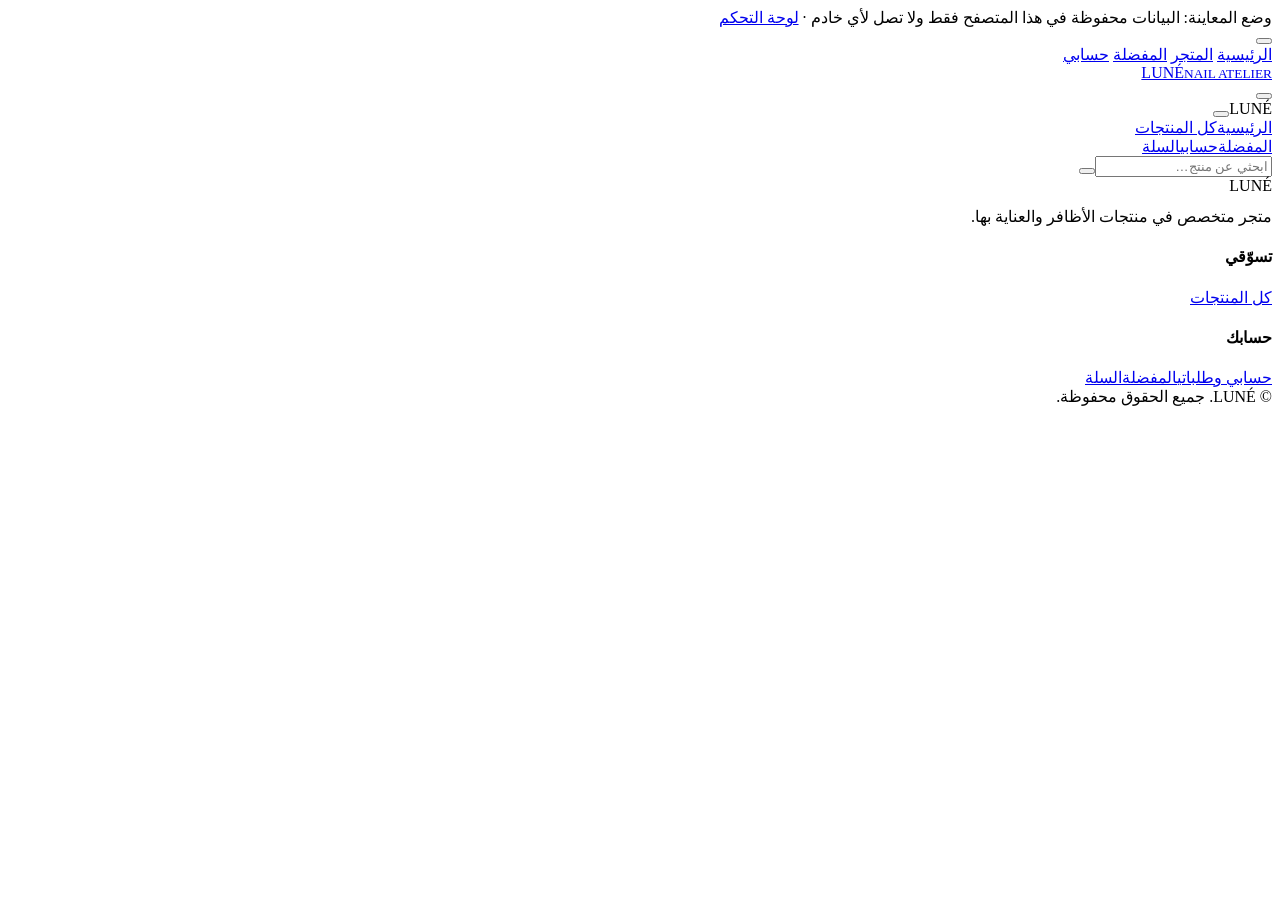
==== index.html @ ce9045cd "Add files via upload" ====
<!DOCTYPE html>
<html lang="ar" dir="rtl">
<head>
<meta charset="utf-8">
<meta name="viewport" content="width=device-width, initial-scale=1">
<title>LUNÉ — متجر الأظافر</title>
<meta name="description" content="LUNÉ متجر متخصص في منتجات الأظافر والعناية بها">
<meta name="theme-color" content="#FFFCFA">
<link rel="icon" href="data:image/svg+xml,%3Csvg xmlns='http://www.w3.org/2000/svg' viewBox='0 0 64 64'%3E%3Crect width='64' height='64' rx='14' fill='%23F4DCDD'/%3E%3Ctext x='32' y='44' font-family='Georgia' font-size='34' text-anchor='middle' fill='%232B1F23'%3EL%3C/text%3E%3C/svg%3E">
<link rel="preconnect" href="https://fonts.googleapis.com">
<link rel="preconnect" href="https://fonts.gstatic.com" crossorigin>
<link rel="stylesheet" href="https://fonts.googleapis.com/css2?family=Alexandria:wght@300;400;500&family=IBM+Plex+Sans+Arabic:wght@400;500;600&family=Bodoni+Moda:wght@500&display=swap">
<link rel="stylesheet" href="assets/style.css">
<script src="config.js"></script>
</head>
<body>
<div id="previewBar" class="preview-bar hidden">وضع المعاينة: البيانات محفوظة في هذا المتصفح فقط ولا تصل لأي خادم · <a href="admin.html">لوحة التحكم</a></div>
<div id="announce" class="announce hidden"></div>

<header class="hdr">
  <div class="wrap hdr-in">
    <div class="row" style="gap:0">
      <button class="icon-btn only-m" id="menuBtn" aria-label="القائمة"></button>
      <nav class="nav" aria-label="القائمة الرئيسية">
        <a href="#" data-r="">الرئيسية</a>
        <a href="#shop" data-r="shop">المتجر</a>
        <a href="#favorites" data-r="favorites">المفضلة</a>
        <a href="#account" data-r="account">حسابي</a>
      </nav>
    </div>
    <a href="#" class="logo" aria-label="LUNÉ الرئيسية">LUNÉ<small>NAIL ATELIER</small></a>
    <div class="hdr-tools">
      <button class="icon-btn" id="searchBtn" aria-label="بحث"></button>
      <a class="icon-btn hide-m" href="#favorites" id="favLink" aria-label="المفضلة"><span class="badge-n" id="favN"></span></a>
      <a class="icon-btn hide-m" href="#account" id="userLink" aria-label="حسابي"></a>
      <a class="icon-btn" href="#cart" id="cartLink" aria-label="السلة"><span class="badge-n" id="cartN"></span></a>
    </div>
  </div>
</header>

<div class="drawer-back" id="drawerBack"></div>
<aside class="drawer" id="drawer" aria-label="القائمة">
  <div class="dhead"><span class="logo" style="justify-self:start">LUNÉ</span><button class="icon-btn" id="drawerClose" aria-label="إغلاق"></button></div>
  <a href="#">الرئيسية</a><a href="#shop">كل المنتجات</a>
  <div id="drawerCats"></div>
  <a href="#favorites">المفضلة</a><a href="#account">حسابي</a><a href="#cart">السلة</a>
</aside>

<div class="search-pop" id="searchPop" role="dialog" aria-label="بحث">
  <form id="searchForm"><input id="searchIn" type="search" placeholder="ابحثي عن منتج…" autocomplete="off" aria-label="ابحثي عن منتج"><button type="button" class="icon-btn" id="searchClose" aria-label="إغلاق"></button></form>
  <div class="search-res" id="searchRes"></div>
</div>

<main id="view"><div class="loading"><div class="spin"></div></div></main>

<footer class="ftr">
  <div class="wrap">
    <div class="ftr-in">
      <div><div class="logo" style="justify-self:start;display:inline-block">LUNÉ</div>
        <p class="muted small" style="margin-top:12px;max-width:28em">متجر متخصص في منتجات الأظافر والعناية بها.</p></div>
      <div><h4>تسوّقي</h4><a href="#shop">كل المنتجات</a><div id="footCats"></div></div>
      <div id="footContact"><h4>حسابك</h4><a href="#account">حسابي وطلباتي</a><a href="#favorites">المفضلة</a><a href="#cart">السلة</a></div>
    </div>
    <div class="copy"><span>© <span id="yr"></span> LUNÉ. جميع الحقوق محفوظة.</span><span id="contactLine"></span></div>
  </div>
</footer>

<script type="module" src="js/store.js"></script>
</body>
</html>
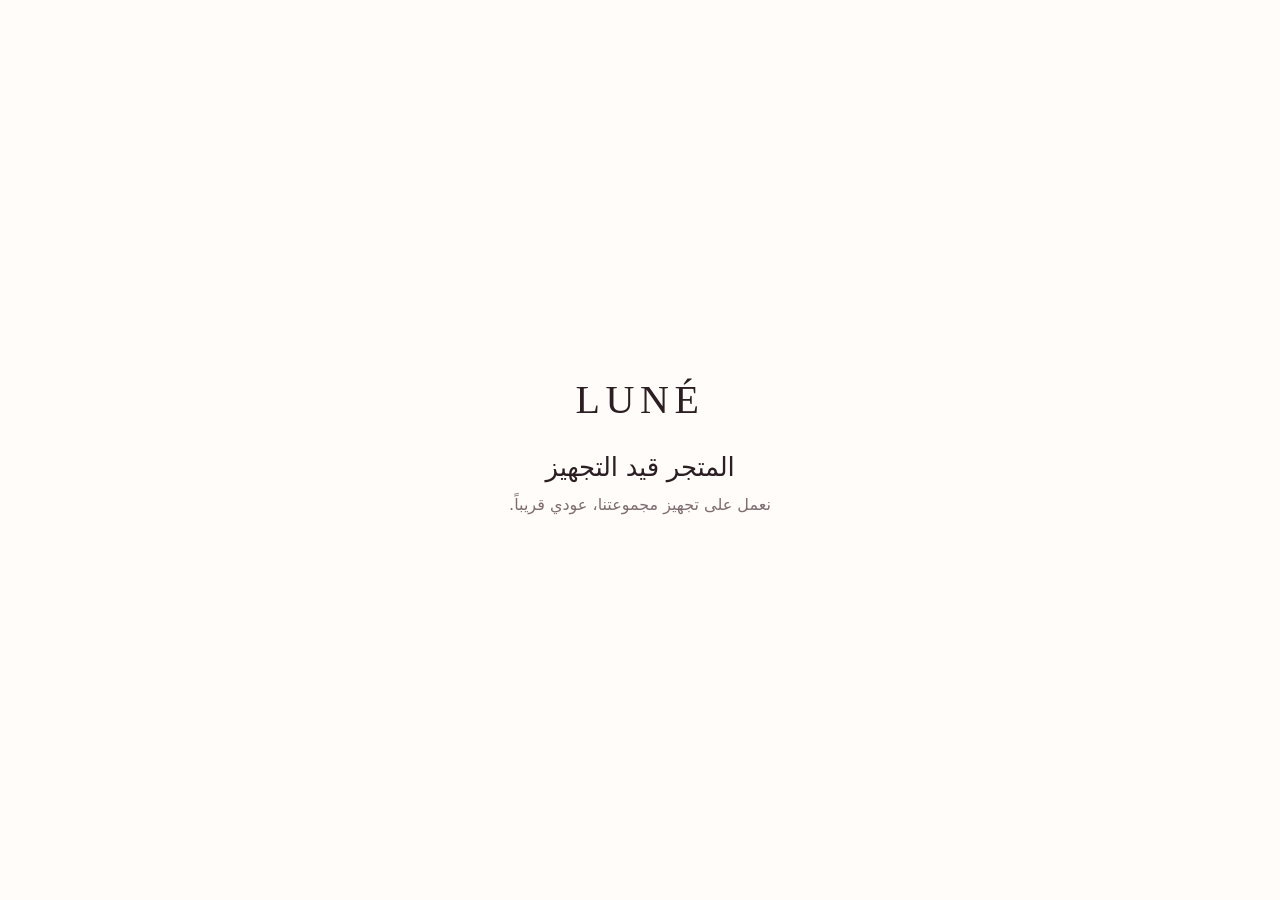
==== commit 9b1afc47: "Update index.html" ====
--- a/index.html
+++ b/index.html
@@ -10,7 +10,7 @@
 <link rel="preconnect" href="https://fonts.googleapis.com">
 <link rel="preconnect" href="https://fonts.gstatic.com" crossorigin>
 <link rel="stylesheet" href="https://fonts.googleapis.com/css2?family=Alexandria:wght@300;400;500&family=IBM+Plex+Sans+Arabic:wght@400;500;600&family=Bodoni+Moda:wght@500&display=swap">
-<link rel="stylesheet" href="assets/style.css">
+<link rel="stylesheet" href="/style.css">
 <script src="config.js"></script>
 </head>
 <body>
@@ -65,6 +65,6 @@
   </div>
 </footer>
 
-<script type="module" src="js/store.js"></script>
+<script type="module" src="/store.js"></script>
 </body>
 </html>
--- a/style.css
+++ b/style.css
@@ -0,0 +1,275 @@
+/*
+VOICE: هادئ، فاخر، أنثوي — مساحات واسعة وتفاصيل دقيقة
+IDEA: واجهة بوتيك تجميل؛ رفوف زجاجات طلاء تحت ضوء هلال
+PICTURE: هلال وردي خلف زجاجات طلاء على منصة نود
+COLOUR: أبيض دافئ + نود + وردي غباري، الحبر بني-برقوقي داكن
+TYPE: Alexandria للعناوين، IBM Plex Sans Arabic للنص، Bodoni Moda للشعار
+*/
+:root {
+  color-scheme: light;
+  --bg: #FFFCFA; --paper: #FFFFFF; --nude: #EAD8CC; --nude-2: #F6EDE7; --nude-3: #FBF6F2;
+  --blush: #F4DCDD; --rose: #B76E7C; --rose-d: #96505F; --ink: #2B1F23; --ink-2: #4A3A3F;
+  --muted: #7E6C70; --line: #EEE2DB; --ok: #3F7D5C; --warn: #A86A1E; --bad: #B04646;
+  --r: 18px; --r-s: 12px; --shadow: 0 18px 40px -22px rgba(75, 40, 48, .28);
+  --f-head: "Alexandria", "IBM Plex Sans Arabic", system-ui, sans-serif;
+  --f-body: "IBM Plex Sans Arabic", system-ui, "Segoe UI", Tahoma, sans-serif;
+  --f-logo: "Bodoni Moda", "Didot", Georgia, serif;
+}
+*, *::before, *::after { box-sizing: border-box; min-width: 0; }
+html { scroll-behavior: smooth; scroll-padding-top: 90px; -webkit-text-size-adjust: 100%; }
+body { margin: 0; background: var(--bg); color: var(--ink); font: 16px/1.7 var(--f-body); overflow-x: clip; -webkit-font-smoothing: antialiased; }
+img { max-width: 100%; display: block; }
+a { color: inherit; text-decoration: none; }
+button, input, select, textarea { font: inherit; color: inherit; }
+h1, h2, h3, h4 { font-family: var(--f-head); font-weight: 400; line-height: 1.2; margin: 0 0 .5em; text-wrap: balance; }
+h1 { font-size: clamp(32px, 5.4vw, 58px); font-weight: 300; letter-spacing: -.01em; }
+h2 { font-size: clamp(24px, 3.2vw, 34px); font-weight: 300; }
+h3 { font-size: 19px; font-weight: 500; }
+p { margin: 0 0 1em; }
+.muted { color: var(--muted); }
+.small { font-size: 14px; }
+.ic { width: 22px; height: 22px; flex: none; }
+.wrap { max-width: 1240px; margin-inline: auto; padding-inline: max(4vw, 16px); }
+.band { padding-block: clamp(40px, 6vw, 88px); }
+.hidden { display: none !important; }
+:focus-visible { outline: 2px solid var(--rose); outline-offset: 2px; }
+@media (prefers-reduced-motion: reduce) { * { animation: none !important; transition: none !important; scroll-behavior: auto !important; } }
+
+/* أزرار وحقول */
+.btn { display: inline-flex; align-items: center; justify-content: center; gap: 8px; min-height: 48px; padding: 0 26px; border-radius: 999px; border: 1px solid var(--ink); background: var(--ink); color: #fff; cursor: pointer; font-weight: 500; font-size: 15.5px; transition: background .2s, color .2s, transform .15s; white-space: nowrap; }
+.btn:hover { background: var(--rose-d); border-color: var(--rose-d); }
+.btn:active { transform: scale(.98); }
+.btn[disabled] { opacity: .5; cursor: not-allowed; }
+.btn.ghost { background: transparent; color: var(--ink); border-color: var(--line); }
+.btn.ghost:hover { border-color: var(--ink); background: transparent; }
+.btn.light { background: #fff; color: var(--ink); border-color: #fff; }
+.btn.rose { background: var(--rose); border-color: var(--rose); }
+.btn.danger { background: var(--bad); border-color: var(--bad); }
+.btn.sm { min-height: 40px; padding: 0 16px; font-size: 14px; }
+.btn.block { width: 100%; }
+.icon-btn { display: inline-grid; place-items: center; width: 44px; height: 44px; border-radius: 50%; border: 0; background: transparent; cursor: pointer; position: relative; color: var(--ink); }
+.icon-btn:hover { background: var(--nude-2); }
+.badge-n { position: absolute; top: 4px; inset-inline-end: 2px; min-width: 18px; height: 18px; padding: 0 5px; border-radius: 9px; background: var(--rose); color: #fff; font-size: 11px; line-height: 18px; text-align: center; font-weight: 600; }
+.badge-n:empty, .badge-n[data-n="0"] { display: none; }
+
+label.f { display: block; margin-bottom: 14px; }
+label.f > span { display: block; font-size: 14px; color: var(--ink-2); margin-bottom: 6px; font-weight: 500; }
+.in, select.in, textarea.in { width: 100%; min-height: 48px; padding: 11px 14px; border: 1px solid var(--line); border-radius: var(--r-s); background: #fff; font-size: 16px; transition: border .15s; }
+textarea.in { min-height: 96px; resize: vertical; }
+.in:focus { outline: none; border-color: var(--rose); box-shadow: 0 0 0 3px rgba(183, 110, 124, .14); }
+.grid2 { display: grid; grid-template-columns: repeat(2, minmax(0, 1fr)); gap: 0 14px; }
+@media (max-width: 560px) { .grid2 { grid-template-columns: minmax(0, 1fr); } }
+.check { display: flex; align-items: center; gap: 10px; min-height: 44px; cursor: pointer; }
+.check input { width: 20px; height: 20px; accent-color: var(--rose); }
+.err { color: var(--bad); font-size: 14px; min-height: 1.2em; margin: 6px 0; }
+.row { display: flex; gap: 12px; align-items: center; flex-wrap: wrap; }
+.row-end { display: flex; gap: 10px; justify-content: flex-end; flex-wrap: wrap; margin-top: 18px; }
+.spacer { flex: 1; }
+
+/* شريط المعاينة */
+.preview-bar { background: var(--ink); color: #F6E9E4; font-size: 13.5px; text-align: center; padding: 8px 16px; }
+.preview-bar a { text-decoration: underline; }
+.announce { background: var(--blush); color: var(--ink-2); text-align: center; font-size: 13.5px; padding: 8px 16px; }
+
+/* الهيدر */
+.hdr { position: sticky; top: 0; z-index: 40; background: rgba(255, 252, 250, .92); backdrop-filter: blur(14px); -webkit-backdrop-filter: blur(14px); border-bottom: 1px solid var(--line); }
+.hdr-in { display: grid; grid-template-columns: 1fr auto 1fr; align-items: center; height: 72px; }
+.logo { font-family: var(--f-logo); font-size: 30px; letter-spacing: .14em; font-weight: 500; direction: ltr; justify-self: center; line-height: 1; }
+.logo small { display: block; font-family: var(--f-body); font-size: 10px; letter-spacing: .32em; text-align: center; color: var(--muted); margin-top: 4px; }
+.nav { display: flex; gap: 26px; font-size: 15px; }
+.nav a { padding: 6px 0; border-bottom: 1px solid transparent; }
+.nav a:hover, .nav a.on { border-color: var(--ink); }
+.hdr-tools { display: flex; justify-content: flex-end; gap: 2px; }
+.only-m { display: none; }
+@media (max-width: 860px) {
+  .nav { display: none; } .only-m { display: inline-grid; }
+  .hdr-in { height: 62px; } .logo { font-size: 24px; } .logo small { display: none; }
+  .hdr-tools .hide-m { display: none; }
+}
+
+/* القائمة الجانبية للجوال */
+.drawer-back { position: fixed; inset: 0; background: rgba(43, 31, 35, .35); z-index: 60; opacity: 0; pointer-events: none; transition: opacity .25s; }
+.drawer { position: fixed; top: 0; bottom: 0; inset-inline-start: 0; width: min(340px, 88vw); background: var(--bg); z-index: 61; transform: translateX(100%); transition: transform .3s ease; padding: 18px; display: flex; flex-direction: column; gap: 4px; overflow-y: auto; }
+.drawer.open { transform: none; } .drawer-back.open { opacity: 1; pointer-events: auto; }
+.drawer a { padding: 14px 6px; border-bottom: 1px solid var(--line); font-size: 17px; }
+.drawer .dhead { display: flex; justify-content: space-between; align-items: center; margin-bottom: 10px; }
+
+/* البحث */
+.search-pop { position: fixed; inset: 0; z-index: 70; background: rgba(255, 252, 250, .98); display: none; padding: 20px max(4vw, 16px); }
+.search-pop.open { display: block; }
+.search-pop form { max-width: 760px; margin: 8vh auto 0; display: flex; gap: 10px; align-items: center; border-bottom: 1px solid var(--ink); }
+.search-pop input { flex: 1; border: 0; background: transparent; font-size: clamp(22px, 4vw, 34px); padding: 14px 0; font-family: var(--f-head); font-weight: 300; outline: none; }
+.search-res { max-width: 760px; margin: 20px auto; display: grid; gap: 8px; }
+.search-res a { display: flex; gap: 14px; align-items: center; padding: 8px; border-radius: var(--r-s); }
+.search-res a:hover { background: var(--nude-2); }
+.search-res .th { width: 56px; aspect-ratio: 4/5; border-radius: 10px; overflow: hidden; background: var(--nude-2); flex: none; }
+
+/* الهيرو */
+.hero { background: linear-gradient(180deg, var(--nude-3), var(--bg)); overflow: hidden; }
+.hero-in { display: grid; grid-template-columns: minmax(0, 1fr) minmax(0, 1.05fr); align-items: center; gap: 24px; min-height: min(640px, 82vh); padding-block: 32px; }
+.hero h1 b { font-weight: 500; color: var(--rose-d); }
+.hero p.lead { font-size: 18px; color: var(--ink-2); max-width: 30em; }
+.hero-svg { width: 100%; height: auto; max-height: 600px; animation: rise 1.1s ease both; }
+@keyframes rise { from { opacity: 0; transform: translateY(18px); } to { opacity: 1; transform: none; } }
+.hero .eyebrow { font-family: var(--f-logo); direction: ltr; text-align: end; letter-spacing: .3em; color: var(--rose); font-size: 14px; margin-bottom: 14px; }
+@media (max-width: 760px) {
+  .hero-in { grid-template-columns: minmax(0, 1fr); min-height: 0; text-align: center; padding-block: 20px 36px; }
+  .hero-art { order: -1; max-width: 420px; margin-inline: auto; }
+  .hero .eyebrow { text-align: center; } .hero p.lead { margin-inline: auto; font-size: 16.5px; } .hero .row { justify-content: center; }
+}
+
+/* عناوين الأقسام */
+.sec-head { display: flex; justify-content: space-between; align-items: end; gap: 16px; margin-bottom: 26px; flex-wrap: wrap; }
+.sec-head h2 { margin: 0; }
+.link-u { border-bottom: 1px solid currentColor; padding-bottom: 2px; font-size: 15px; }
+
+/* التصنيفات */
+.cats { display: grid; grid-auto-flow: column; grid-auto-columns: minmax(150px, 1fr); gap: 14px; overflow-x: auto; scroll-snap-type: x mandatory; padding-bottom: 6px; scrollbar-width: none; }
+.cats::-webkit-scrollbar { display: none; }
+.cat { scroll-snap-align: start; position: relative; aspect-ratio: 3/4; border-radius: var(--r); overflow: hidden; background: var(--nude-2); display: flex; align-items: flex-end; }
+.cat img, .cat .ph { position: absolute; inset: 0; width: 100%; height: 100%; object-fit: cover; }
+.cat span { position: relative; width: 100%; padding: 40px 16px 16px; background: linear-gradient(transparent, rgba(43, 31, 35, .55)); color: #fff; font-family: var(--f-head); font-size: 18px; }
+.cat .ph + span, .cat.noimg span { background: none; color: var(--ink); }
+
+/* بطاقات المنتجات */
+.grid { display: grid; grid-template-columns: repeat(4, minmax(0, 1fr)); gap: 30px 20px; }
+@media (max-width: 1000px) { .grid { grid-template-columns: repeat(3, minmax(0, 1fr)); } }
+@media (max-width: 680px) { .grid { grid-template-columns: repeat(2, minmax(0, 1fr)); gap: 22px 12px; } }
+.card { position: relative; display: flex; flex-direction: column; }
+.card .media { position: relative; aspect-ratio: 4/5; border-radius: var(--r); overflow: hidden; background: var(--nude-2); }
+.card .media img { position: absolute; inset: 0; width: 100%; height: 100%; object-fit: cover; transition: opacity .5s, transform .8s; }
+.card .media img.alt { opacity: 0; }
+.card:hover .media img.alt { opacity: 1; }
+.card:hover .media img:first-child { transform: scale(1.03); }
+.ph { position: absolute; inset: 0; display: grid; place-items: center; background: radial-gradient(circle at 50% 38%, #FFF7F5, var(--nude-2) 70%); }
+.ph .bottle { width: 42%; height: auto; }
+.card .fav { position: absolute; top: 10px; inset-inline-end: 10px; background: rgba(255, 255, 255, .88); z-index: 2; }
+.fav.on { color: var(--rose); } .fav.on .ic { fill: var(--rose); }
+.card .quick { position: absolute; inset-inline: 10px; bottom: 10px; z-index: 2; opacity: 0; transform: translateY(6px); transition: .25s; }
+.card:hover .quick, .card:focus-within .quick { opacity: 1; transform: none; }
+@media (hover: none) { .card .quick { display: none; } }
+.card .meta { padding: 12px 2px 0; }
+.card .nm { font-size: 15.5px; line-height: 1.5; margin-bottom: 4px; }
+.price { font-weight: 600; font-size: 15.5px; white-space: nowrap; }
+.price s { color: var(--muted); font-weight: 400; margin-inline-start: 8px; font-size: 14px; }
+.tag { position: absolute; top: 12px; inset-inline-start: 12px; z-index: 2; background: #fff; color: var(--ink); font-size: 12px; padding: 4px 10px; border-radius: 999px; }
+.tag.sale { background: var(--rose); color: #fff; }
+
+/* شريط الطقوس */
+.ritual { background: var(--ink); color: #F4E7E2; }
+.ritual h2 { color: #fff; }
+.steps { display: grid; grid-template-columns: repeat(3, minmax(0, 1fr)); gap: 28px; margin-top: 30px; }
+.steps div { border-top: 1px solid rgba(255, 255, 255, .2); padding-top: 18px; }
+.steps b { display: block; font-family: var(--f-head); font-weight: 400; font-size: 20px; color: #fff; margin-bottom: 6px; }
+@media (max-width: 700px) { .steps { grid-template-columns: minmax(0, 1fr); gap: 18px; } }
+
+/* صفحة المتجر */
+.toolbar { display: flex; gap: 10px; flex-wrap: wrap; align-items: center; margin-bottom: 26px; }
+.chips { display: flex; gap: 8px; overflow-x: auto; scrollbar-width: none; flex: 1 1 100%; padding-bottom: 4px; }
+.chips::-webkit-scrollbar { display: none; }
+.chip { flex: none; min-height: 40px; padding: 0 18px; border: 1px solid var(--line); border-radius: 999px; background: #fff; cursor: pointer; font-size: 14.5px; }
+.chip.on { background: var(--ink); color: #fff; border-color: var(--ink); }
+.toolbar .in { min-height: 44px; width: auto; }
+.toolbar .q { flex: 1 1 220px; }
+.empty { text-align: center; padding: 60px 16px; color: var(--muted); }
+.empty .ph { position: relative; width: 140px; height: 170px; margin: 0 auto 16px; border-radius: 50%; }
+.empty h3 { color: var(--ink); font-family: var(--f-head); font-weight: 400; font-size: 22px; }
+
+/* صفحة المنتج */
+.pd { display: grid; grid-template-columns: minmax(0, 1.1fr) minmax(0, 1fr); gap: clamp(24px, 5vw, 64px); align-items: start; }
+.gallery { position: sticky; top: 92px; }
+.g-main { display: flex; overflow-x: auto; scroll-snap-type: x mandatory; border-radius: var(--r); scrollbar-width: none; background: var(--nude-2); }
+.g-main::-webkit-scrollbar { display: none; }
+.g-main > * { flex: 0 0 100%; scroll-snap-align: center; aspect-ratio: 4/5; position: relative; }
+.g-main img { width: 100%; height: 100%; object-fit: cover; }
+.g-thumbs { display: flex; gap: 10px; margin-top: 12px; overflow-x: auto; }
+.g-thumbs button { flex: none; width: 70px; aspect-ratio: 4/5; border-radius: 10px; overflow: hidden; border: 1px solid var(--line); padding: 0; cursor: pointer; background: var(--nude-2); }
+.g-thumbs button.on { border-color: var(--ink); }
+.g-thumbs img { width: 100%; height: 100%; object-fit: cover; }
+.pd .crumb { font-size: 13.5px; color: var(--muted); margin-bottom: 12px; }
+.pd .price { font-size: 22px; }
+.stock { font-size: 14px; margin: 10px 0 20px; }
+.stock.s-low { color: var(--warn); } .stock.s-out { color: var(--bad); } .stock.s-in { color: var(--ok); }
+.qty { display: inline-flex; align-items: center; border: 1px solid var(--line); border-radius: 999px; height: 48px; background: #fff; }
+.qty button { width: 44px; height: 44px; border: 0; background: none; cursor: pointer; display: grid; place-items: center; }
+.qty input { width: 40px; text-align: center; border: 0; background: none; font-size: 16px; -moz-appearance: textfield; }
+.qty input::-webkit-outer-spin-button, .qty input::-webkit-inner-spin-button { -webkit-appearance: none; }
+.buy { display: flex; gap: 10px; flex-wrap: wrap; }
+.buy .btn:not(.icon-btn) { flex: 1 1 180px; }
+.desc { margin-top: 30px; padding-top: 24px; border-top: 1px solid var(--line); white-space: pre-line; color: var(--ink-2); }
+@media (max-width: 800px) { .pd { grid-template-columns: minmax(0, 1fr); } .gallery { position: static; margin-inline: calc(-1 * max(4vw, 16px)); } .g-main { border-radius: 0; } .g-thumbs { padding-inline: max(4vw, 16px); } }
+
+/* السلة والدفع */
+.two { display: grid; grid-template-columns: minmax(0, 1.5fr) minmax(0, 1fr); gap: clamp(20px, 4vw, 48px); align-items: start; }
+@media (max-width: 860px) { .two { grid-template-columns: minmax(0, 1fr); } }
+.panel { background: #fff; border: 1px solid var(--line); border-radius: var(--r); padding: clamp(18px, 3vw, 28px); }
+.sum-box { position: sticky; top: 92px; background: var(--nude-3); border: 1px solid var(--line); border-radius: var(--r); padding: 24px; }
+.line { display: grid; grid-template-columns: 88px minmax(0, 1fr) auto; gap: 14px; padding: 16px 0; border-bottom: 1px solid var(--line); align-items: center; }
+.line .th { aspect-ratio: 4/5; border-radius: 12px; overflow: hidden; background: var(--nude-2); position: relative; }
+.line .th img { width: 100%; height: 100%; object-fit: cover; }
+.line .qty { height: 40px; margin-top: 8px; } .line .qty button { width: 36px; height: 38px; }
+.sum-row { display: flex; justify-content: space-between; gap: 12px; padding: 7px 0; font-size: 15px; }
+.sum-row.total { border-top: 1px solid var(--line); margin-top: 8px; padding-top: 14px; font-size: 18px; font-weight: 600; }
+.sum-row .disc { color: var(--rose-d); }
+.coupon { display: flex; gap: 8px; margin: 14px 0; } .coupon .in { min-height: 44px; }
+.opt { display: flex; gap: 12px; align-items: flex-start; padding: 14px 16px; border: 1px solid var(--line); border-radius: var(--r-s); margin-bottom: 10px; cursor: pointer; background: #fff; }
+.opt:has(input:checked) { border-color: var(--ink); background: var(--nude-3); }
+.opt input { margin-top: 5px; accent-color: var(--ink); width: 18px; height: 18px; }
+.opt.disabled { opacity: .55; cursor: not-allowed; }
+.opt .spacer + b { white-space: nowrap; }
+.step-t { display: flex; align-items: center; gap: 10px; margin: 6px 0 16px; font-family: var(--f-head); font-size: 19px; }
+.step-t i { font-style: normal; width: 30px; height: 30px; border-radius: 50%; background: var(--ink); color: #fff; display: grid; place-items: center; font-size: 14px; }
+.mini-line { display: flex; gap: 10px; align-items: center; padding: 8px 0; font-size: 14.5px; }
+.mini-line .th { width: 48px; aspect-ratio: 4/5; border-radius: 8px; overflow: hidden; background: var(--nude-2); position: relative; flex: none; }
+.mini-line .th img { width: 100%; height: 100%; object-fit: cover; }
+.mini-line .ph .bottle { width: 60%; }
+
+/* نجاح الطلب */
+.done { max-width: 640px; margin: 0 auto; text-align: center; }
+.done .tick { width: 76px; height: 76px; border-radius: 50%; background: var(--blush); color: var(--rose-d); display: grid; place-items: center; margin: 0 auto 18px; }
+.done .tick .ic { width: 36px; height: 36px; }
+.done .panel { text-align: start; margin-top: 24px; }
+
+/* الحساب */
+.auth { max-width: 460px; margin: 0 auto; }
+.tabs { display: flex; border-bottom: 1px solid var(--line); margin-bottom: 22px; }
+.tabs button { flex: 1; min-height: 48px; background: none; border: 0; border-bottom: 2px solid transparent; cursor: pointer; font-size: 16px; color: var(--muted); }
+.tabs button.on { border-color: var(--ink); color: var(--ink); }
+.order-card { border: 1px solid var(--line); border-radius: var(--r-s); padding: 16px; margin-bottom: 12px; background: #fff; }
+.st { display: inline-block; font-size: 12.5px; padding: 3px 10px; border-radius: 999px; background: var(--nude-2); color: var(--ink-2); white-space: nowrap; }
+.st.pending { background: #FBEFD9; color: #8A5A12; } .st.confirmed, .st.processing { background: #E6EEF7; color: #2D5784; }
+.st.shipped { background: #EEE6F6; color: #5E3D86; } .st.delivered, .st.paid { background: #E1F0E7; color: #2F6B4B; }
+.st.cancelled, .st.failed { background: #F7E1E1; color: #973B3B; }
+
+/* الفوتر */
+.ftr { background: var(--nude-3); border-top: 1px solid var(--line); margin-top: 40px; }
+.ftr-in { display: grid; grid-template-columns: 1.4fr 1fr 1fr; gap: 30px; padding-block: 48px 26px; }
+.ftr h4 { font-size: 15px; font-weight: 500; margin-bottom: 12px; }
+.ftr a { display: block; padding: 5px 0; color: var(--ink-2); font-size: 14.5px; }
+.ftr .copy { border-top: 1px solid var(--line); padding: 18px 0 26px; font-size: 13px; color: var(--muted); display: flex; justify-content: space-between; flex-wrap: wrap; gap: 10px; }
+@media (max-width: 700px) { .ftr-in { grid-template-columns: minmax(0, 1fr); gap: 18px; } }
+
+/* نوافذ وتنبيهات */
+.toasts { position: fixed; bottom: 20px; inset-inline: 0; display: grid; justify-items: center; gap: 8px; z-index: 200; pointer-events: none; padding: 0 16px; }
+.toast { background: var(--ink); color: #fff; padding: 12px 20px; border-radius: 999px; font-size: 14.5px; box-shadow: var(--shadow); transition: opacity .4s, transform .4s; max-width: 92vw; }
+.toast.bad { background: var(--bad); } .toast.out { opacity: 0; transform: translateY(8px); }
+.modal-back { position: fixed; inset: 0; background: rgba(43, 31, 35, .4); z-index: 100; display: grid; place-items: center; padding: 16px; overflow-y: auto; }
+.modal { background: var(--bg); border-radius: var(--r); width: min(760px, 100%); padding: clamp(18px, 3vw, 30px); box-shadow: var(--shadow); max-height: calc(100vh - 32px); overflow-y: auto; }
+.modal.small { width: min(420px, 100%); }
+.modal-h { display: flex; justify-content: space-between; align-items: center; margin-bottom: 14px; gap: 10px; }
+.modal-h h3 { margin: 0; font-size: 21px; font-weight: 400; }
+.confirm-text { font-size: 17px; margin: 6px 0 4px; }
+@media (max-width: 600px) { .modal-back { padding: 0; place-items: end stretch; } .modal { border-radius: var(--r) var(--r) 0 0; max-height: 94vh; } }
+.loading { display: grid; place-items: center; min-height: 40vh; color: var(--muted); }
+.spin { width: 30px; height: 30px; border: 2px solid var(--line); border-top-color: var(--rose); border-radius: 50%; animation: sp 0.8s linear infinite; }
+@keyframes sp { to { transform: rotate(360deg); } }
+
+/* اختيار المقاس */
+.sizes { margin: 4px 0 18px; }
+.sz-l { font-size: 14.5px; color: var(--ink-2); margin-bottom: 10px; }
+.sz-l b { color: var(--ink); font-weight: 600; direction: ltr; unicode-bidi: isolate; }
+.sz-opts { display: flex; gap: 10px; flex-wrap: wrap; }
+.sz { min-width: 56px; min-height: 48px; padding: 0 16px; border: 1px solid var(--line); border-radius: 999px; background: #fff; cursor: pointer; font-size: 15px; font-weight: 500; direction: ltr; }
+.sz:hover { border-color: var(--ink); }
+.sz.on { background: var(--ink); color: #fff; border-color: var(--ink); }
+.sizes .err { margin-top: 8px; }
